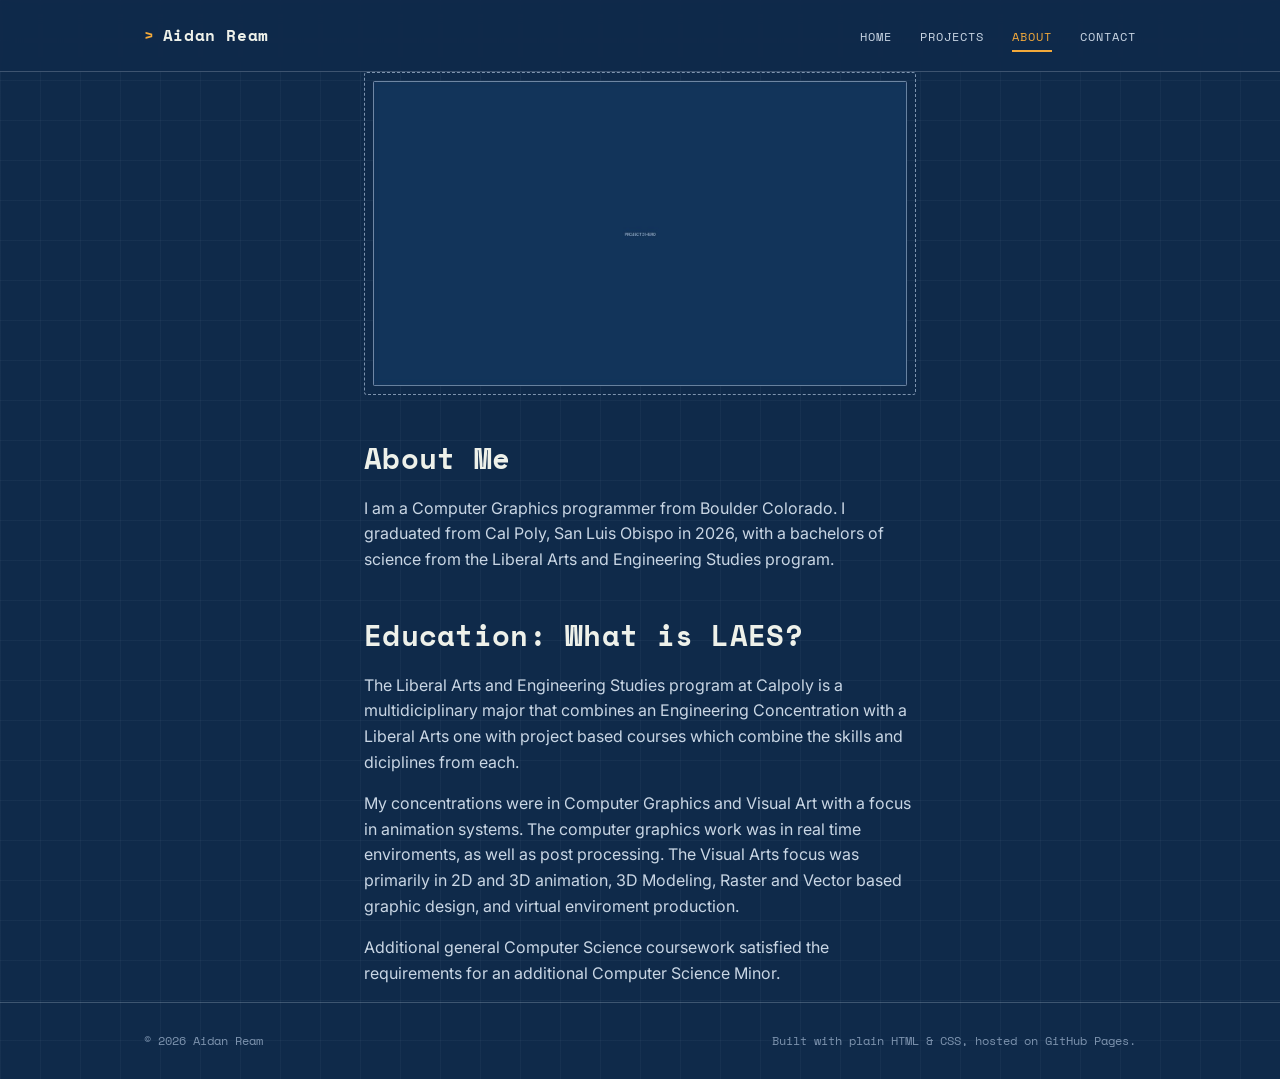
==== about.html @ 56c93f26 "Fixed comments and Started Vulkan Cloth Sim" ====
<!DOCTYPE html>
<html lang="en">
<head>
  <meta charset="UTF-8">
  <meta name="viewport" content="width=device-width, initial-scale=1.0">
  <title>Aidan Ream - About</title>
  <meta name="description" content="About Me">

  <link rel="preconnect" href="https://fonts.googleapis.com">
  <link rel="preconnect" href="https://fonts.gstatic.com" crossorigin>
  <link href="https://fonts.googleapis.com/css2?family=Space+Mono:wght@400;700&family=Inter:wght@400;500&display=swap" rel="stylesheet">

  <link rel="stylesheet" href="/css/style.css">
</head>
<body>

    <!-- ============ NAV ============ -->
  <nav class="site-nav">
    <div class="wrap">
      <a href="index.html" class="brand"><span class="brand-mark">&gt;</span> Aidan Ream</a>
      <button class="nav-toggle" aria-label="Toggle menu" aria-expanded="false">MENU</button>
      <ul class="nav-links">
        <li><a href="index.html">Home</a></li>
        <li><a href="index.html#projects">Projects</a></li>
        <li><a href="about.html" aria-current="page">About</a></li>
        <li><a href="mailto:aidanream01@gmail.com.html">Contact</a></li>
      </ul>
    </div>
  </nav>

  <!-- ============ MEDIA + WRITE-UP ============ -->
  <main class="wrap project-body">


    <div class="media-block">
      <img src="../assets/images/project-3-hero.jpg" alt="Headshot">
    </div>

    <h2>About Me</h2>
    <p>
      I am a Computer Graphics programmer from Boulder Colorado. I graduated from Cal Poly,
       San Luis Obispo in 2026, with a bachelors of science from the Liberal Arts and Engineering
       Studies program.
    </p>

    <h2>Education: What is LAES?</h2>
    <p>
      The Liberal Arts and Engineering Studies program at Calpoly is a multidiciplinary major that
      combines an Engineering Concentration with a Liberal Arts one with project based courses which
      combine the skills and diciplines from each. 
    </p>
    <p>
      My concentrations were in Computer Graphics and Visual Art with a focus in animation systems.
      The computer graphics work was in real time enviroments, as well as post processing. The 
      Visual Arts focus was primarily in 2D and 3D animation, 3D Modeling, Raster and Vector based 
      graphic design, and virtual enviroment production.
    </p>
    <p>
      Additional general Computer Science coursework satisfied the requirements for an additional
      Computer Science Minor.
    </p>
  </main>

  <!-- ============ FOOTER ============ -->
  <footer class="site-footer">
    <div class="wrap">
      <p>&copy; 2026 Aidan Ream</p>
      <p>Built with plain HTML &amp; CSS, hosted on GitHub Pages.</p>
    </div>
  </footer>

  <script src="../js/nav.js"></script>
</body>
</html>
---- css/style.css ----
/* =========================================================
   PROJECT LOG — a blueprint-inspired portfolio template
   Design tokens live at the top. Change these six values
   and the whole site re-themes.
   ========================================================= */

:root {
  /* -- color -- */
  --bg:         #0f2a4a;   /* blueprint navy, page background */
  --bg-panel:   #12335a;   /* slightly lighter panel background */
  --line:       #c9d6e4;   /* pale ink — primary text & rules */
  --line-dim:   #7d93ae;   /* muted ink — secondary text */
  --accent:     #f2a93b;   /* amber stamp — links, highlights */
  --paper:      #eef1ea;   /* warm off-white, used sparingly for emphasis */

  /* -- type -- */
  --font-mono: 'Space Mono', 'JetBrains Mono', ui-monospace, 'Courier New', monospace;
  --font-body: 'Inter', -apple-system, BlinkMacSystemFont, 'Segoe UI', sans-serif;

  /* -- layout -- */
  --page-margin: clamp(20px, 5vw, 64px);
  --content-max: 1120px;
  --nav-height: 72px;
}

*, *::before, *::after { box-sizing: border-box; }

html {
  scroll-behavior: smooth;
}

@media (prefers-reduced-motion: reduce) {
  html { scroll-behavior: auto; }
  *, *::before, *::after {
    animation-duration: 0.01ms !important;
    animation-iteration-count: 1 !important;
    transition-duration: 0.01ms !important;
  }
}

body {
  margin: 0;
  background: var(--bg);
  color: var(--line);
  font-family: var(--font-body);
  line-height: 1.6;
  /* faint blueprint grid, purely atmospheric */
  background-image:
    linear-gradient(rgba(201, 214, 228, 0.045) 1px, transparent 1px),
    linear-gradient(90deg, rgba(201, 214, 228, 0.045) 1px, transparent 1px);
  background-size: 40px 40px;
}

a { color: var(--accent); text-decoration: none; }
a:hover { text-decoration: underline; }
a:focus-visible,
button:focus-visible {
  outline: 2px solid var(--accent);
  outline-offset: 3px;
}

img, video { max-width: 100%; display: block; }

.eyebrow {
  font-family: var(--font-mono);
  font-size: 0.72rem;
  letter-spacing: 0.14em;
  text-transform: uppercase;
  color: var(--accent);
}

h1, h2, h3 {
  font-family: var(--font-mono);
  color: var(--paper);
  font-weight: 700;
  letter-spacing: 0.01em;
  margin: 0 0 0.5em 0;
}

h1 { font-size: clamp(2rem, 4vw, 3.2rem); line-height: 1.1; }
h2 { font-size: clamp(1.3rem, 2.4vw, 1.8rem); }
h3 { font-size: 1.05rem; }

p { color: var(--line); margin: 0 0 1em 0; }

.wrap {
  max-width: var(--content-max);
  margin: 0 auto;
  padding: 0 var(--page-margin);
}

/* =========================================================
   NAV
   ========================================================= */

.site-nav {
  position: sticky;
  top: 0;
  z-index: 50;
  height: var(--nav-height);
  display: flex;
  align-items: center;
  background: rgba(15, 42, 74, 0.88);
  backdrop-filter: blur(6px);
  border-bottom: 1px solid rgba(201, 214, 228, 0.25);
}

.site-nav .wrap {
  width: 100%;
  display: flex;
  align-items: center;
  justify-content: space-between;
}

.brand {
  font-family: var(--font-mono);
  font-weight: 700;
  font-size: 1rem;
  letter-spacing: 0.04em;
  color: var(--paper);
  text-decoration: none;
  display: flex;
  align-items: center;
  gap: 8px;
}
.brand:hover { text-decoration: none; color: var(--accent); }

.brand-mark {
  color: var(--accent);
}

.nav-links {
  display: flex;
  gap: 28px;
  list-style: none;
  margin: 0;
  padding: 0;
}

.nav-links a {
  font-family: var(--font-mono);
  font-size: 0.78rem;
  letter-spacing: 0.08em;
  text-transform: uppercase;
  color: var(--line);
}
.nav-links a:hover,
.nav-links a[aria-current="page"] {
  color: var(--accent);
  text-decoration: none;
}
.nav-links a[aria-current="page"] {
  border-bottom: 2px solid var(--accent);
  padding-bottom: 4px;
}

.nav-toggle {
  display: none;
  background: none;
  border: 1px solid var(--line-dim);
  color: var(--paper);
  padding: 8px 10px;
  border-radius: 3px;
  cursor: pointer;
  font-family: var(--font-mono);
}

@media (max-width: 640px) {
  .nav-toggle { display: block; }
  .nav-links {
    position: absolute;
    top: var(--nav-height);
    left: 0;
    right: 0;
    background: var(--bg-panel);
    border-bottom: 1px solid rgba(201, 214, 228, 0.25);
    flex-direction: column;
    gap: 0;
    display: none;
  }
  .nav-links.open { display: flex; }
  .nav-links a {
    padding: 16px var(--page-margin);
    width: 100%;
    border-bottom: 1px solid rgba(201, 214, 228, 0.1);
  }
  .nav-links a[aria-current="page"] { border-bottom: 1px solid var(--accent); padding-bottom: 16px; }
}

/* =========================================================
   HERO / INTRO — styled like a drawing title block
   ========================================================= */

.hero {
  padding: 72px 0 56px;
}

.title-block {
  border: 1px solid var(--line-dim);
  border-radius: 4px;
  padding: clamp(24px, 4vw, 44px);
  position: relative;
  background: rgba(238, 241, 234, 0.02);
}

/* corner registration marks — the signature detail */
.title-block::before,
.title-block::after,
.hero-corner-a,
.hero-corner-b {
  content: "";
  position: absolute;
  width: 16px;
  height: 16px;
  border: 1px solid var(--accent);
  opacity: 0.8;
}
.title-block::before { top: -1px; left: -1px; border-right: none; border-bottom: none; }
.title-block::after  { bottom: -1px; right: -1px; border-left: none; border-top: none; }
.hero-corner-a { top: -1px; right: -1px; border-left: none; border-bottom: none; }
.hero-corner-b { bottom: -1px; left: -1px; border-right: none; border-top: none; }

.title-block .eyebrow { margin-bottom: 14px; }

.intro-text {
  max-width: 62ch;
  font-size: 1.05rem;
  color: var(--line);
}

.title-block-meta {
  margin-top: 28px;
  display: flex;
  flex-wrap: wrap;
  gap: 32px;
  border-top: 1px solid rgba(201, 214, 228, 0.25);
  padding-top: 20px;
}

.meta-item .label {
  display: block;
  font-family: var(--font-mono);
  font-size: 0.68rem;
  letter-spacing: 0.1em;
  text-transform: uppercase;
  color: var(--line-dim);
  margin-bottom: 4px;
}
.meta-item .value {
  font-family: var(--font-mono);
  font-size: 0.9rem;
  color: var(--paper);
}
.meta-item .value a { color: var(--paper); }
.meta-item .value a:hover { color: var(--accent); }

/* =========================================================
   PROJECTS GRID
   ========================================================= */

.projects {
  padding: 24px 0 96px;
}

.section-heading {
  display: flex;
  align-items: baseline;
  justify-content: space-between;
  gap: 16px;
  margin-bottom: 28px;
  border-bottom: 1px solid rgba(201, 214, 228, 0.25);
  padding-bottom: 14px;
}

.section-heading .count {
  font-family: var(--font-mono);
  font-size: 0.78rem;
  color: var(--line-dim);
}

.project-grid {
  display: grid;
  grid-template-columns: repeat(auto-fill, minmax(280px, 1fr));
  gap: 28px;
}

.project-card {
  display: block;
  color: var(--line);
  text-decoration: none;
  group: card;
}
.project-card:hover { text-decoration: none; }

.thumb-frame {
  border: 1px dashed var(--line-dim);
  border-radius: 3px;
  padding: 8px;
  transition: border-color 0.2s ease, transform 0.2s ease;
  margin-bottom: 14px;
}
.project-card:hover .thumb-frame {
  border-color: var(--accent);
  transform: translateY(-3px);
}

.thumb-frame .thumb-img-wrap {
  aspect-ratio: 4 / 3;
  overflow: hidden;
  background: var(--bg-panel);
  border-radius: 2px;
  display: flex;
  align-items: center;
  justify-content: center;
}

.thumb-frame img {
  width: 100%;
  height: 100%;
  object-fit: cover;
  filter: saturate(0.92);
  transition: filter 0.2s ease;
}
.project-card:hover .thumb-frame img { filter: saturate(1.05); }

.thumb-placeholder {
  font-family: var(--font-mono);
  font-size: 0.72rem;
  color: var(--line-dim);
  letter-spacing: 0.08em;
  text-align: center;
  padding: 10px;
}

.fig-label {
  font-family: var(--font-mono);
  font-size: 0.7rem;
  letter-spacing: 0.08em;
  color: var(--accent);
  display: block;
  margin-bottom: 6px;
}

.project-card h3 {
  margin-bottom: 4px;
  transition: color 0.2s ease;
}
.project-card:hover h3 { color: var(--accent); }

.project-card p {
  font-size: 0.92rem;
  color: var(--line-dim);
  margin-bottom: 0;
}

.tag-row {
  margin-top: 10px;
  display: flex;
  gap: 8px;
  flex-wrap: wrap;
}
.tag {
  font-family: var(--font-mono);
  font-size: 0.66rem;
  letter-spacing: 0.06em;
  text-transform: uppercase;
  color: var(--line-dim);
  border: 1px solid rgba(201, 214, 228, 0.3);
  border-radius: 2px;
  padding: 3px 7px;
}

/* =========================================================
   PROJECT DETAIL PAGE
   ========================================================= */

.breadcrumb {
  padding: 28px 0 0;
  font-family: var(--font-mono);
  font-size: 0.78rem;
  color: var(--line-dim);
}
.breadcrumb a { color: var(--line-dim); }
.breadcrumb a:hover { color: var(--accent); }

.project-header {
  padding: 20px 0 40px;
  border-bottom: 1px solid rgba(201, 214, 228, 0.25);
  margin-bottom: 40px;
}

.media-block {
  border: 1px dashed var(--line-dim);
  border-radius: 3px;
  padding: 8px;
  margin-bottom: 20px;
}
.media-block img,
.media-block video {
  border-radius: 2px;
  width: 100%;
}

.media-grid {
  display: grid;
  grid-template-columns: repeat(auto-fit, minmax(240px, 1fr));
  gap: 20px;
  margin: 32px 0;
}

.project-body {
  max-width: 68ch;
}

.project-body h2 {
  margin-top: 40px;
}

.project-nav-links {
  display: flex;
  justify-content: space-between;
  gap: 20px;
  padding: 40px 0 80px;
  border-top: 1px solid rgba(201, 214, 228, 0.25);
  margin-top: 40px;
  font-family: var(--font-mono);
  font-size: 0.85rem;
  flex-wrap: wrap;
}

/* =========================================================
   FOOTER
   ========================================================= */

.site-footer {
  border-top: 1px solid rgba(201, 214, 228, 0.25);
  padding: 28px 0;
}
.site-footer .wrap {
  display: flex;
  justify-content: space-between;
  flex-wrap: wrap;
  gap: 12px;
}
.site-footer p {
  margin: 0;
  font-family: var(--font-mono);
  font-size: 0.75rem;
  color: var(--line-dim);
}
.site-footer a { color: var(--line-dim); }
.site-footer a:hover { color: var(--accent); }
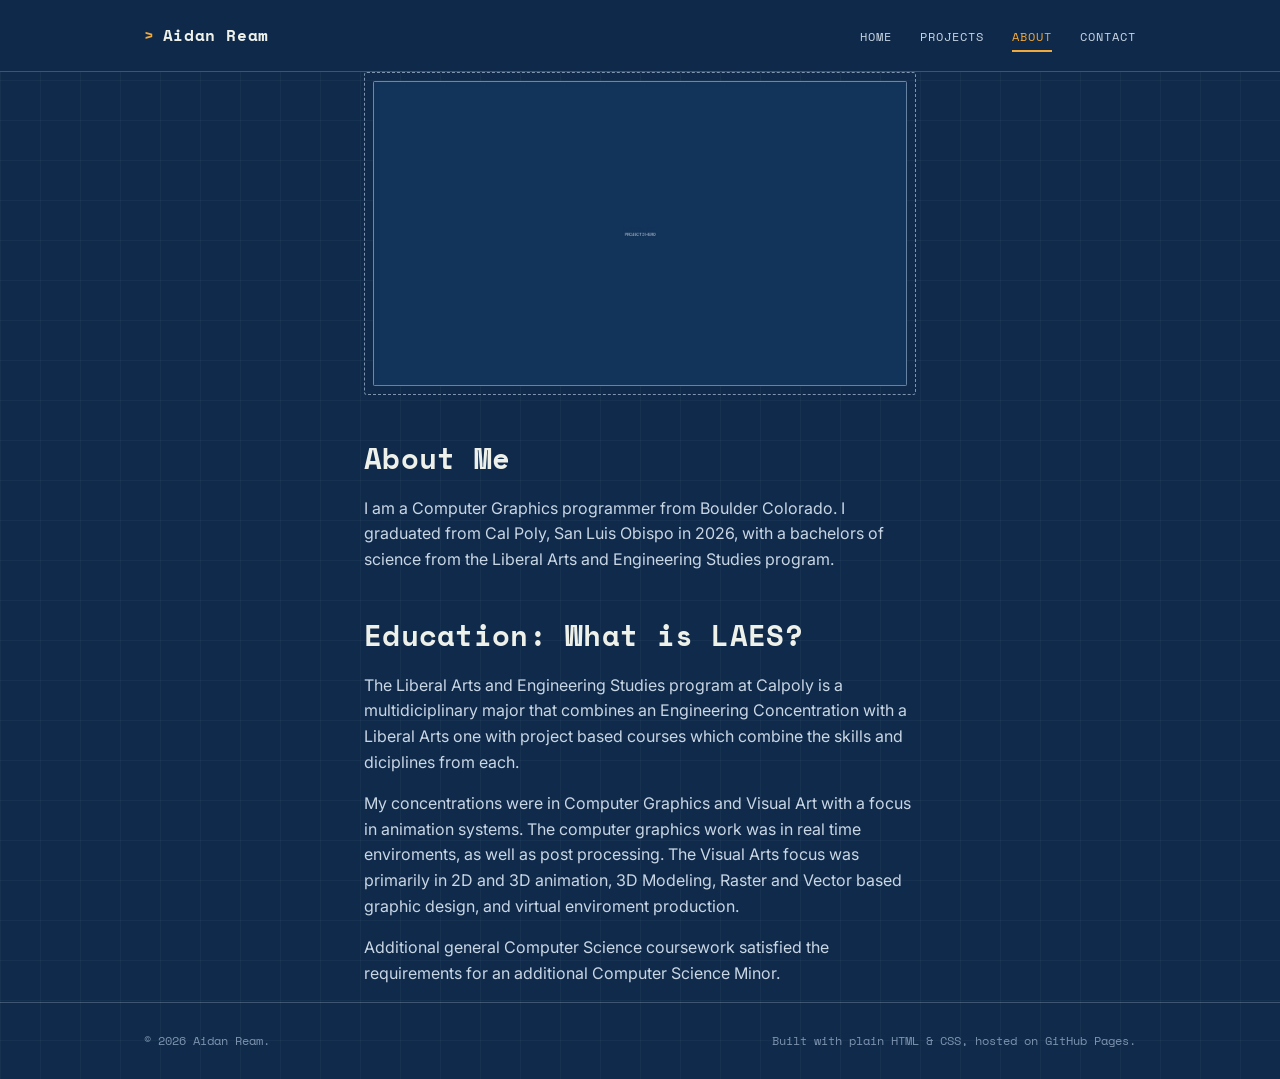
==== commit b0f1a653: "Changed Vulkan Cloth Sim" ====
--- a/about.html
+++ b/about.html
@@ -64,7 +64,7 @@
   <!-- ============ FOOTER ============ -->
   <footer class="site-footer">
     <div class="wrap">
-      <p>&copy; 2026 Aidan Ream</p>
+      <p>&copy; 2026 Aidan Ream.</p>
       <p>Built with plain HTML &amp; CSS, hosted on GitHub Pages.</p>
     </div>
   </footer>
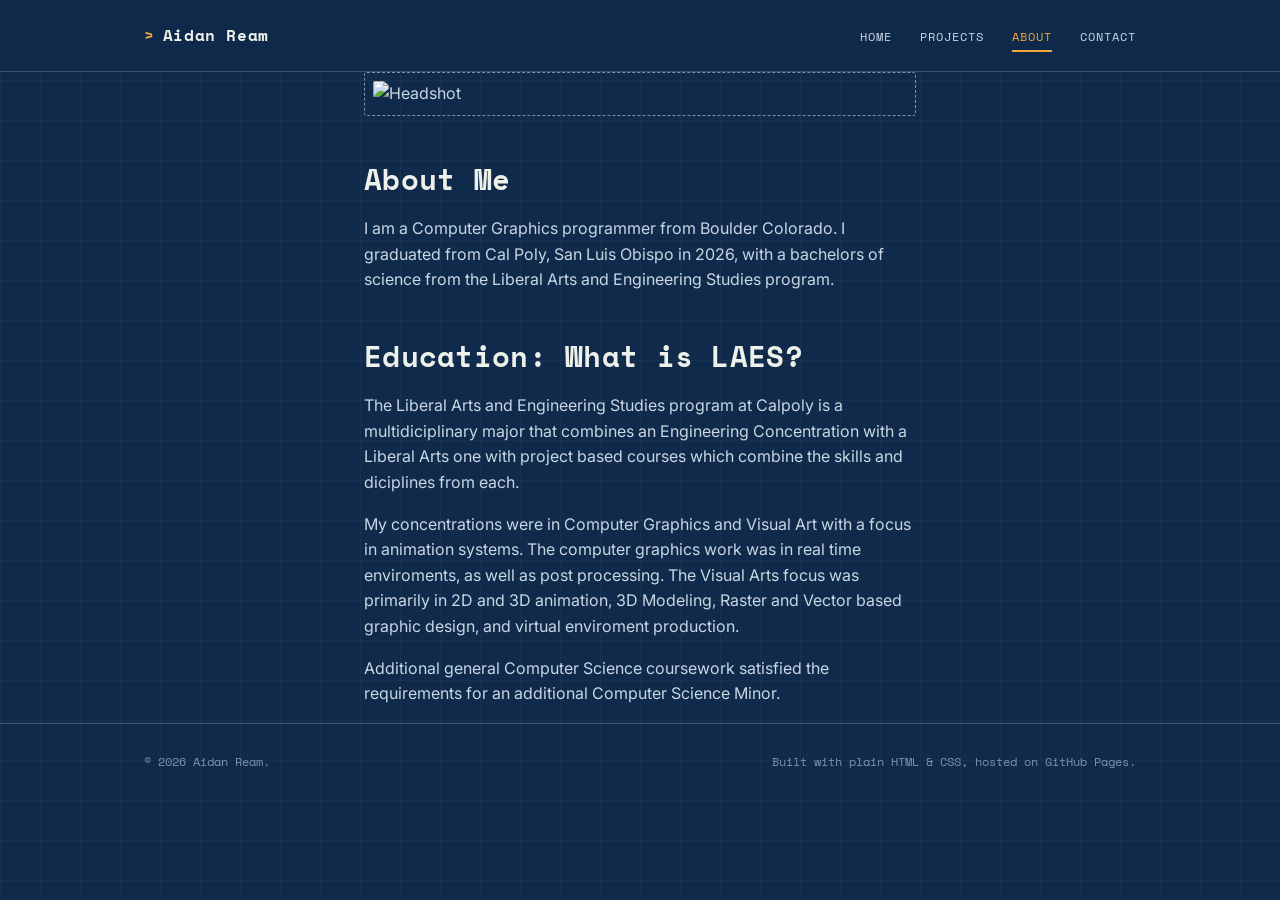
==== commit 5ae20082: "Headshot" ====
--- a/about.html
+++ b/about.html
@@ -33,7 +33,7 @@
 
 
     <div class="media-block">
-      <img src="../assets/images/project-3-hero.jpg" alt="Headshot">
+      <img src="/assets/images/AidanReamHeadshot.jpg" alt="Headshot">
     </div>
 
     <h2>About Me</h2>
@@ -69,6 +69,6 @@
     </div>
   </footer>
 
-  <script src="../js/nav.js"></script>
+  <script src="/js/nav.js"></script>
 </body>
 </html>
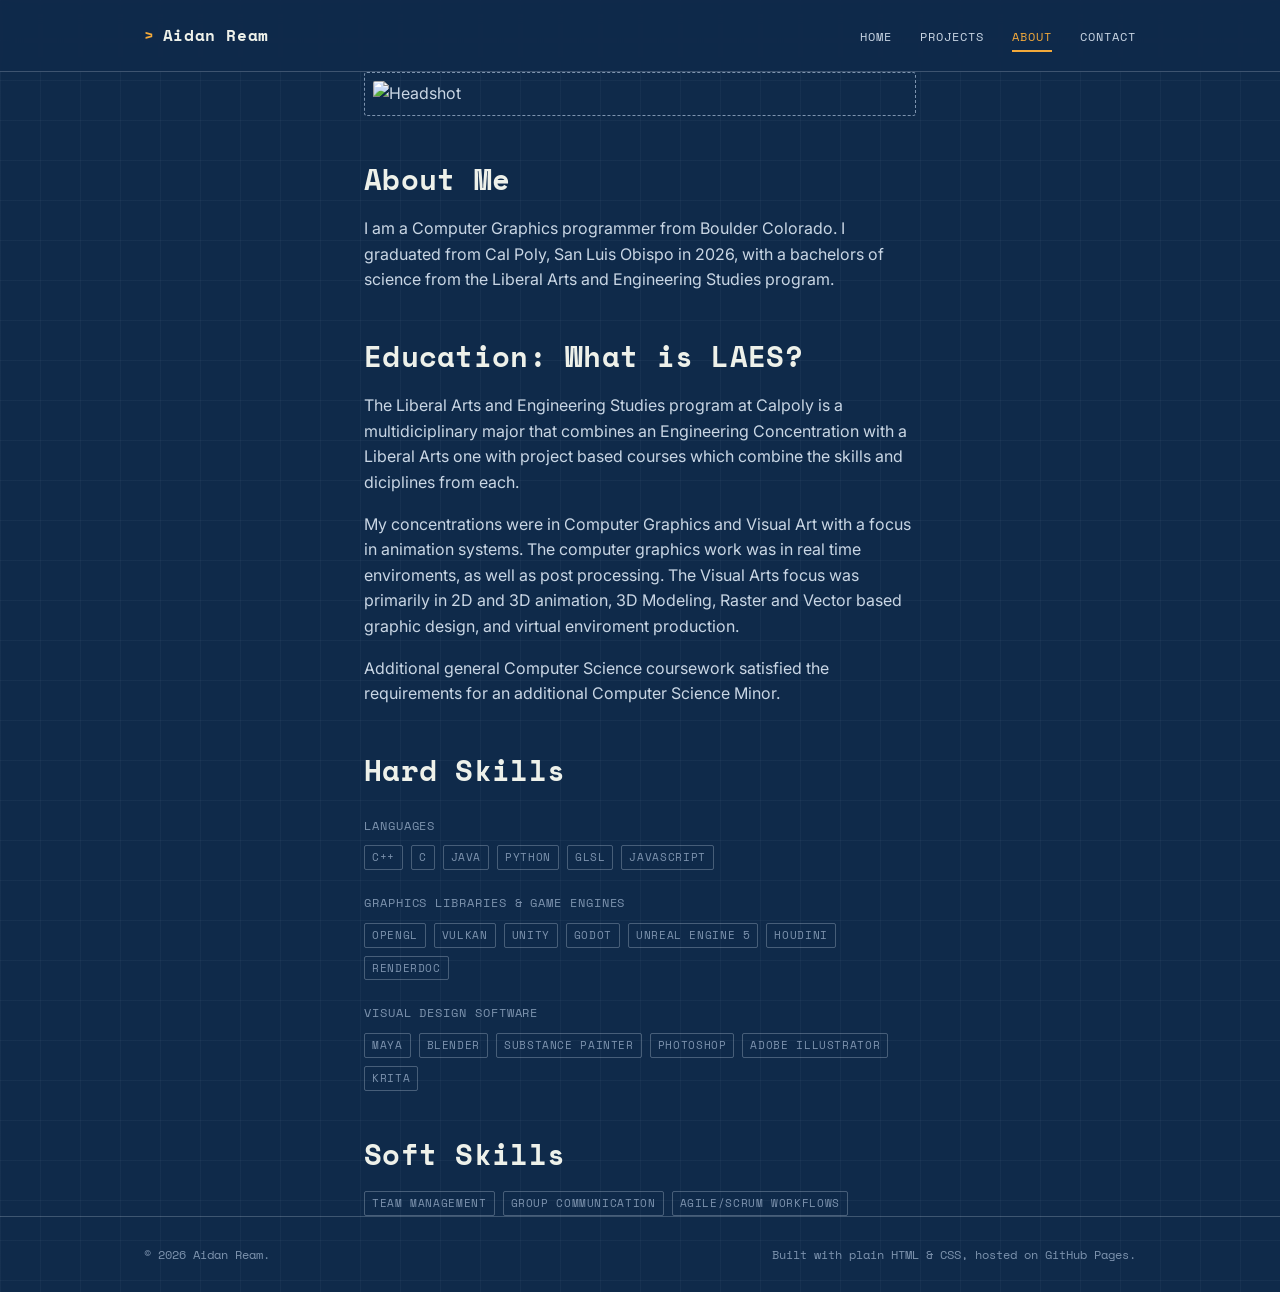
==== commit 4832d4c8: "About page changes" ====
--- a/about.html
+++ b/about.html
@@ -59,6 +59,47 @@
       Additional general Computer Science coursework satisfied the requirements for an additional
       Computer Science Minor.
     </p>
+
+    <h2>Hard Skills</h2>
+
+    <p class="skill-category-label">Languages</p>
+    <div class="tag-row">
+      <span class="tag">C++</span>
+      <span class="tag">C</span>
+      <span class="tag">Java</span>
+      <span class="tag">Python</span>
+      <span class="tag">GLSL</span>
+      <span class="tag">JavaScript</span>
+    </div>
+
+    <p class="skill-category-label">Graphics Libraries &amp; Game Engines</p>
+    <div class="tag-row">
+      <span class="tag">OpenGL</span>
+      <span class="tag">Vulkan</span>
+      <span class="tag">Unity</span>
+      <span class="tag">Godot</span>
+      <span class="tag">Unreal Engine 5</span>
+      <span class="tag">Houdini</span>
+      <span class="tag">RenderDoc</span>
+    </div>
+
+    <p class="skill-category-label">Visual Design Software</p>
+    <div class="tag-row">
+      <span class="tag">Maya</span>
+      <span class="tag">Blender</span>
+      <span class="tag">Substance Painter</span>
+      <span class="tag">Photoshop</span>
+      <span class="tag">Adobe Illustrator</span>
+      <span class="tag">Krita</span>
+    </div>
+
+    <h2>Soft Skills</h2>
+    <div class="tag-row">
+      <span class="tag">Team Management</span>
+      <span class="tag">Group Communication</span>
+      <span class="tag">Agile/Scrum Workflows</span>
+    </div>
+
   </main>
 
   <!-- ============ FOOTER ============ -->
--- a/css/style.css
+++ b/css/style.css
@@ -369,6 +369,14 @@
   border-radius: 2px;
   padding: 3px 7px;
 }
+.skill-category-label {
+  font-family: var(--font-mono);
+  font-size: 0.72rem;
+  letter-spacing: 0.08em;
+  text-transform: uppercase;
+  color: var(--line-dim);
+  margin: 24px 0 10px 0;
+}
 
 /* =========================================================
    PROJECT DETAIL PAGE
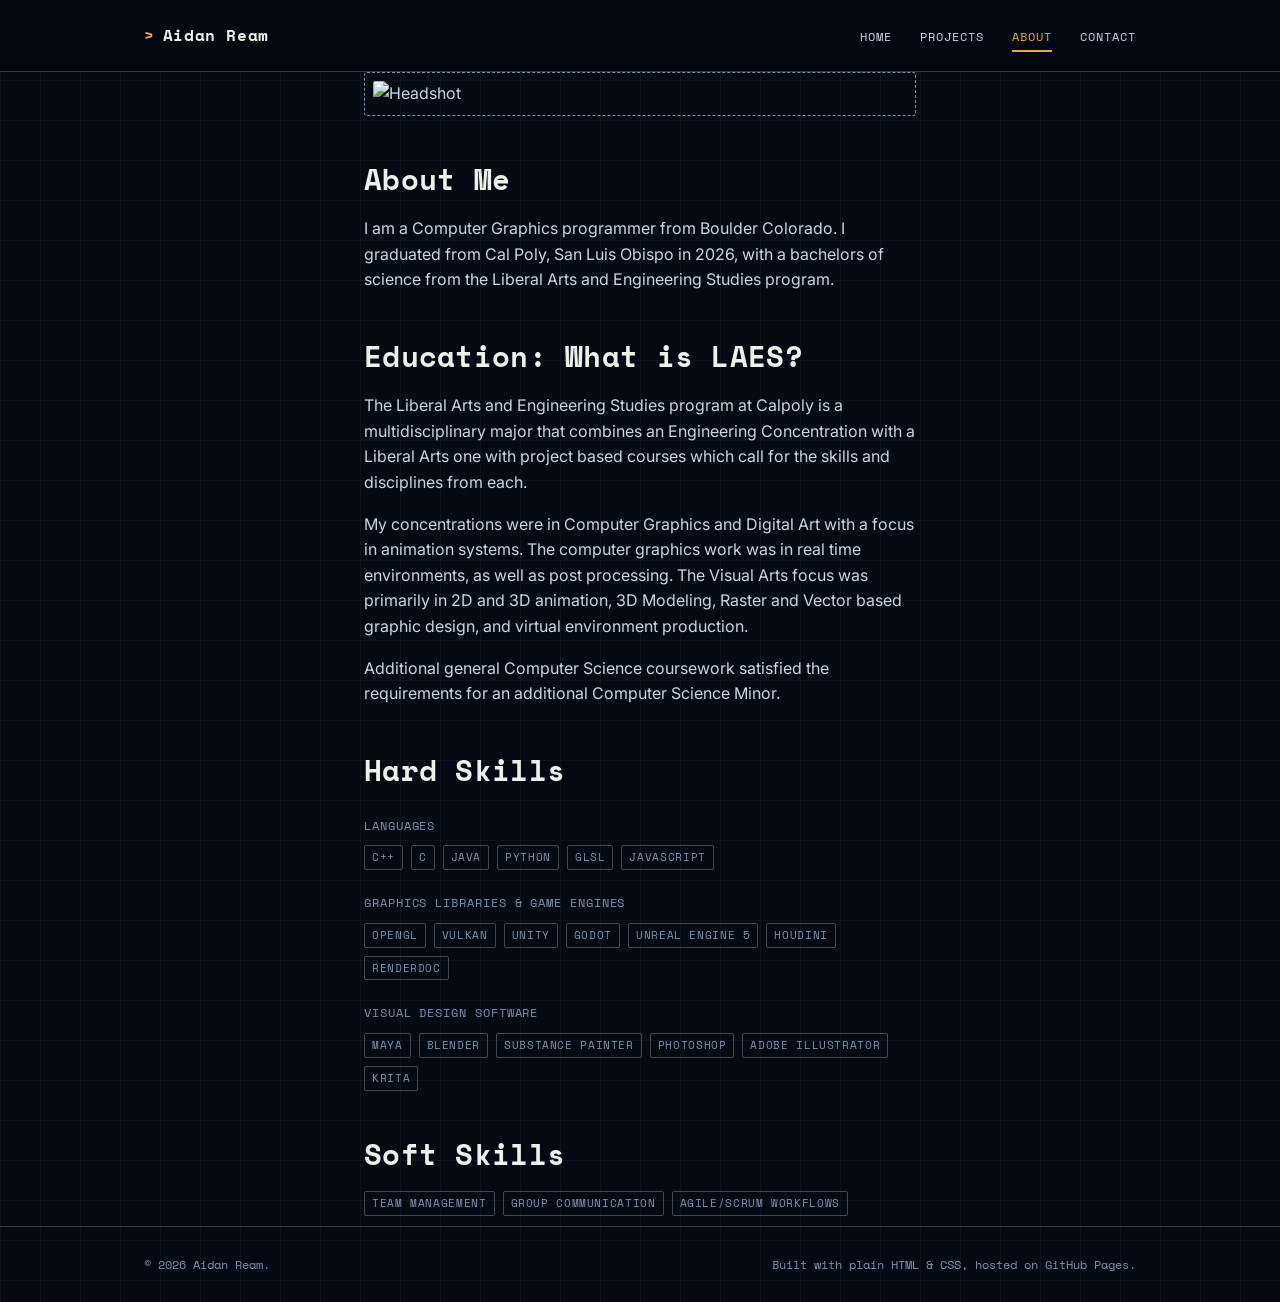
==== commit 57a89489: "about update" ====
--- a/about.html
+++ b/about.html
@@ -45,19 +45,16 @@
 
     <h2>Education: What is LAES?</h2>
     <p>
-      The Liberal Arts and Engineering Studies program at Calpoly is a multidiciplinary major that
-      combines an Engineering Concentration with a Liberal Arts one with project based courses which
-      combine the skills and diciplines from each. 
+      The Liberal Arts and Engineering Studies program at Calpoly is a multidisciplinary major that combines an Engineering Concentration
+      with a Liberal Arts one with project based courses which call for the skills and disciplines from each.
     </p>
     <p>
-      My concentrations were in Computer Graphics and Visual Art with a focus in animation systems.
-      The computer graphics work was in real time enviroments, as well as post processing. The 
-      Visual Arts focus was primarily in 2D and 3D animation, 3D Modeling, Raster and Vector based 
-      graphic design, and virtual enviroment production.
+      My concentrations were in Computer Graphics and Digital Art with a focus in animation systems.
+      The computer graphics work was in real time environments, as well as post processing. The Visual Arts focus was primarily in 2D and
+      3D animation, 3D Modeling, Raster and Vector based graphic design, and virtual environment production.
     </p>
     <p>
-      Additional general Computer Science coursework satisfied the requirements for an additional
-      Computer Science Minor.
+      Additional general Computer Science coursework satisfied the requirements for an additional Computer Science Minor.
     </p>
 
     <h2>Hard Skills</h2>
--- a/css/style.css
+++ b/css/style.css
@@ -6,8 +6,8 @@
 
 :root {
   /* -- color -- */
-  --bg:         #0f2a4a;   /* blueprint navy, page background */
-  --bg-panel:   #12335a;   /* slightly lighter panel background */
+  --bg:         #030a13;   /* blueprint navy, page background */
+  --bg-panel:   #141a22;   /* slightly lighter panel background */
   --line:       #c9d6e4;   /* pale ink — primary text & rules */
   --line-dim:   #7d93ae;   /* muted ink — secondary text */
   --accent:     #f2a93b;   /* amber stamp — links, highlights */
@@ -100,7 +100,7 @@
   height: var(--nav-height);
   display: flex;
   align-items: center;
-  background: rgba(15, 42, 74, 0.88);
+  background: #020811; 
   backdrop-filter: blur(6px);
   border-bottom: 1px solid rgba(201, 214, 228, 0.25);
 }
@@ -288,7 +288,6 @@
   display: block;
   color: var(--line);
   text-decoration: none;
-  group: card;
 }
 .project-card:hover { text-decoration: none; }
 
@@ -355,6 +354,7 @@
 
 .tag-row {
   margin-top: 10px;
+  margin-bottom: 10px;
   display: flex;
   gap: 8px;
   flex-wrap: wrap;
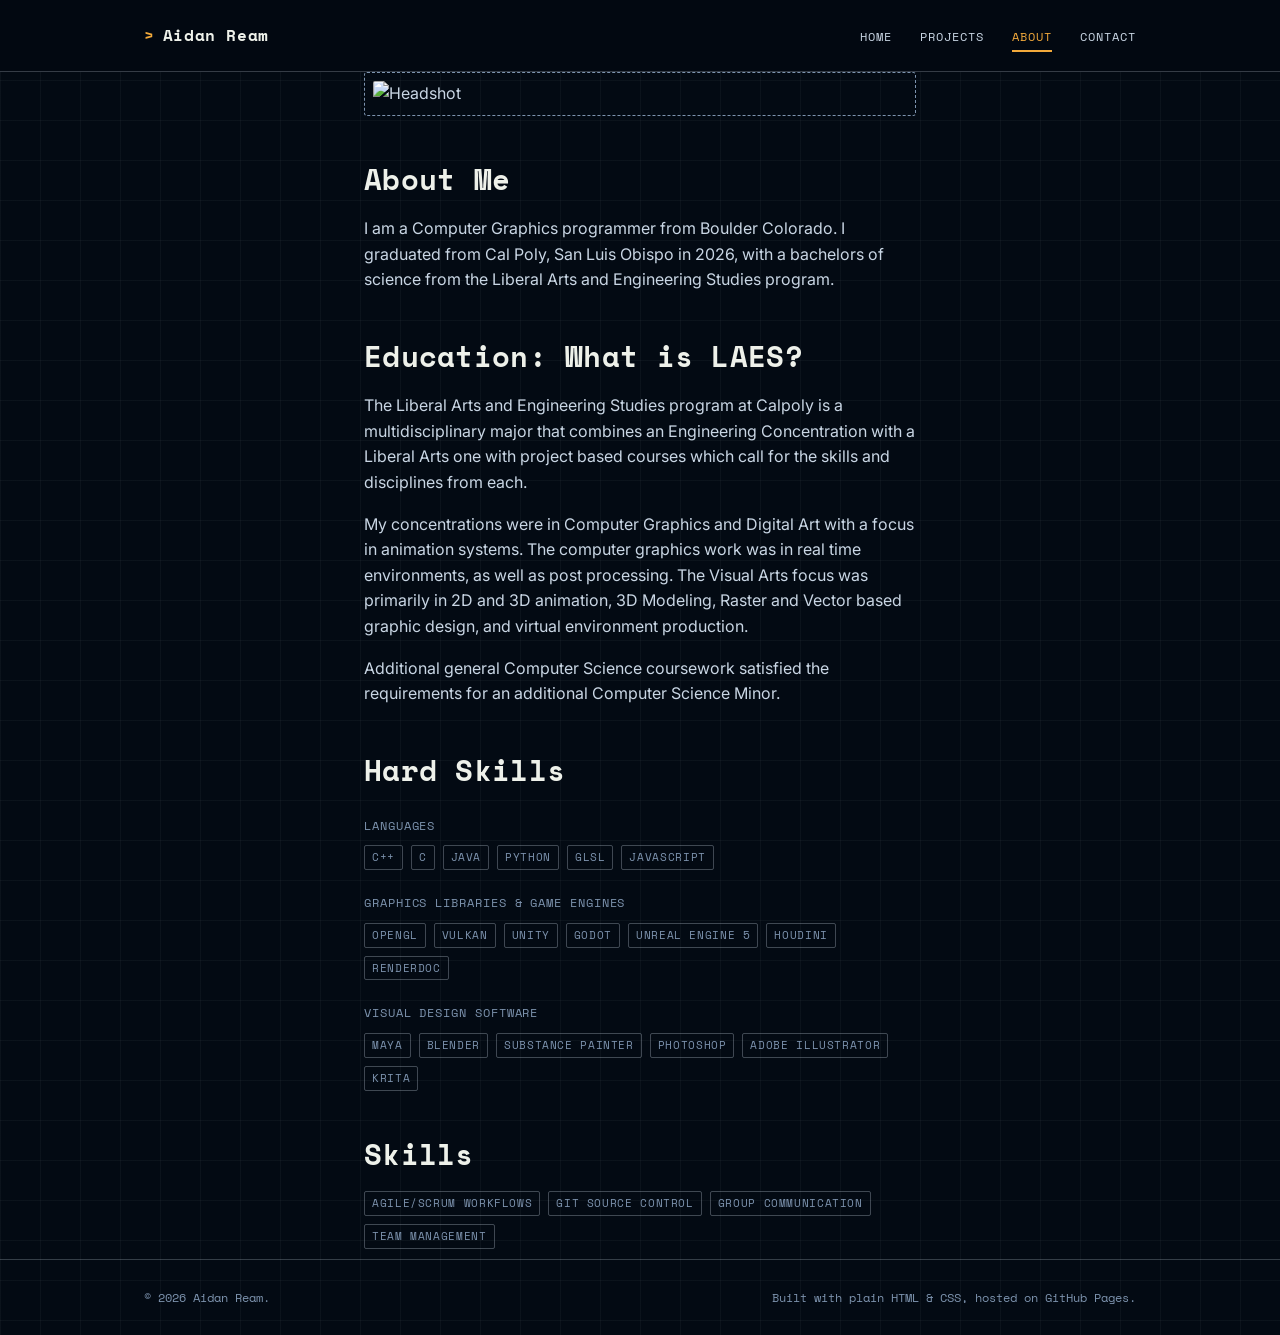
==== commit 3a5ed578: "added git as skill in about" ====
--- a/about.html
+++ b/about.html
@@ -90,11 +90,12 @@
       <span class="tag">Krita</span>
     </div>
 
-    <h2>Soft Skills</h2>
+    <h2>Skills</h2>
     <div class="tag-row">
+      <span class="tag">Agile/Scrum Workflows</span>
+      <span class="tag">Git Source Control</span>
+      <span class="tag">Group Communication</span>
       <span class="tag">Team Management</span>
-      <span class="tag">Group Communication</span>
-      <span class="tag">Agile/Scrum Workflows</span>
     </div>
 
   </main>
